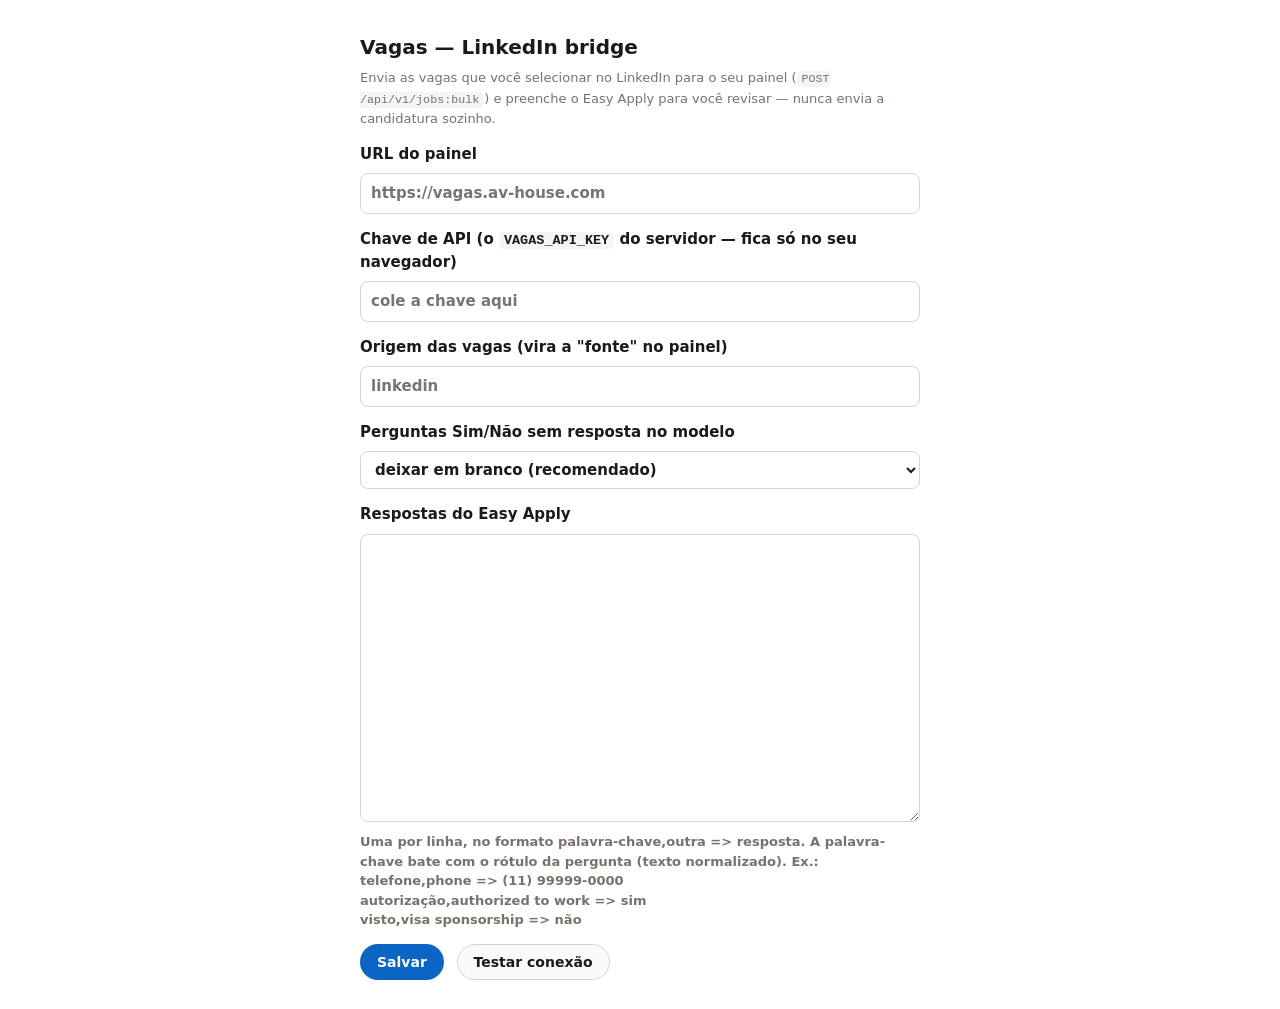
==== extension/options.html @ 252010e9 "feat(extension): LinkedIn bridge — enviar vagas selecionadas pro painel + autofill do Easy Apply" ====
<!doctype html>
<html lang="pt-BR">
<head>
  <meta charset="utf-8">
  <title>Vagas — LinkedIn bridge · Opções</title>
  <style>
    :root { color-scheme: light dark; }
    body {
      font: 15px/1.5 system-ui, -apple-system, sans-serif;
      max-width: 560px;
      margin: 32px auto;
      padding: 0 16px;
      color: #1c1917;
    }
    @media (prefers-color-scheme: dark) {
      body { color: #e7e5e4; }
    }
    h1 { font-size: 20px; margin: 0 0 6px; }
    .hint { color: #78716c; font-size: 13px; margin: 4px 0 12px; }
    @media (prefers-color-scheme: dark) { .hint { color: #a8a29e; } }
    label { display: block; margin: 14px 0; font-weight: 600; }
    label > span { display: block; margin-bottom: 4px; }
    input[type="text"], input[type="url"], input[type="password"], select, textarea {
      width: 100%; box-sizing: border-box;
      padding: 8px 10px; margin-top: 4px;
      font: inherit; border: 1px solid #d6d3d1; border-radius: 8px;
      background: #fff; color: #1c1917;
    }
    @media (prefers-color-scheme: dark) {
      input, select, textarea { background: #292524; color: #e7e5e4; border-color: #57534e; }
    }
    code { background: #f5f5f4; padding: 1px 5px; border-radius: 5px; font-size: .9em; }
    @media (prefers-color-scheme: dark) { code { background: #292524; } }
    button {
      font: 600 14px system-ui, sans-serif;
      padding: 9px 16px; margin-right: 8px;
      border: 1px solid #d6d3d1; border-radius: 999px;
      background: #fafaf9; color: #1c1917; cursor: pointer;
    }
    .primary { background: #0a66c2; border-color: transparent; color: #fff; }
    #status { margin-left: 8px; font-size: 13px; }
  </style>
</head>
<body>
  <h1>Vagas — LinkedIn bridge</h1>
  <p class="hint">
    Envia as vagas que você selecionar no LinkedIn para o seu painel
    (<code>POST /api/v1/jobs:bulk</code>) e preenche o Easy Apply para você
    revisar — nunca envia a candidatura sozinho.
  </p>

  <form id="form">
    <label>
      <span>URL do painel</span>
      <input type="url" id="apiUrl" placeholder="https://vagas.av-house.com" spellcheck="false" required>
    </label>

    <label>
      <span>Chave de API (o <code>VAGAS_API_KEY</code> do servidor — fica só no seu navegador)</span>
      <input type="password" id="apiKey" placeholder="cole a chave aqui" spellcheck="false">
    </label>

    <label>
      <span>Origem das vagas (vira a "fonte" no painel)</span>
      <input type="text" id="source" placeholder="linkedin" spellcheck="false">
    </label>

    <label>
      <span>Perguntas Sim/Não sem resposta no modelo</span>
      <select id="defaultRadio">
        <option value="none">deixar em branco (recomendado)</option>
        <option value="yes">responder “Sim”</option>
        <option value="no">responder “Não”</option>
      </select>
    </label>

    <label>
      <span>Respostas do Easy Apply</span>
      <textarea id="template" rows="12" spellcheck="false"></textarea>
      <span class="hint">
        Uma por linha, no formato <b>palavra-chave,outra => resposta</b>.
        A palavra-chave bate com o rótulo da pergunta (texto normalizado). Ex.:
        <br>telefone,phone => (11) 99999-0000
        <br>autorização,authorized to work => sim
        <br>visto,visa sponsorship => não
      </span>
    </label>

    <div>
      <button type="submit" class="primary">Salvar</button>
      <button type="button" id="test">Testar conexão</button>
      <span id="status" role="status" aria-live="polite"></span>
    </div>
  </form>

  <script src="options.js"></script>
</body>
</html>
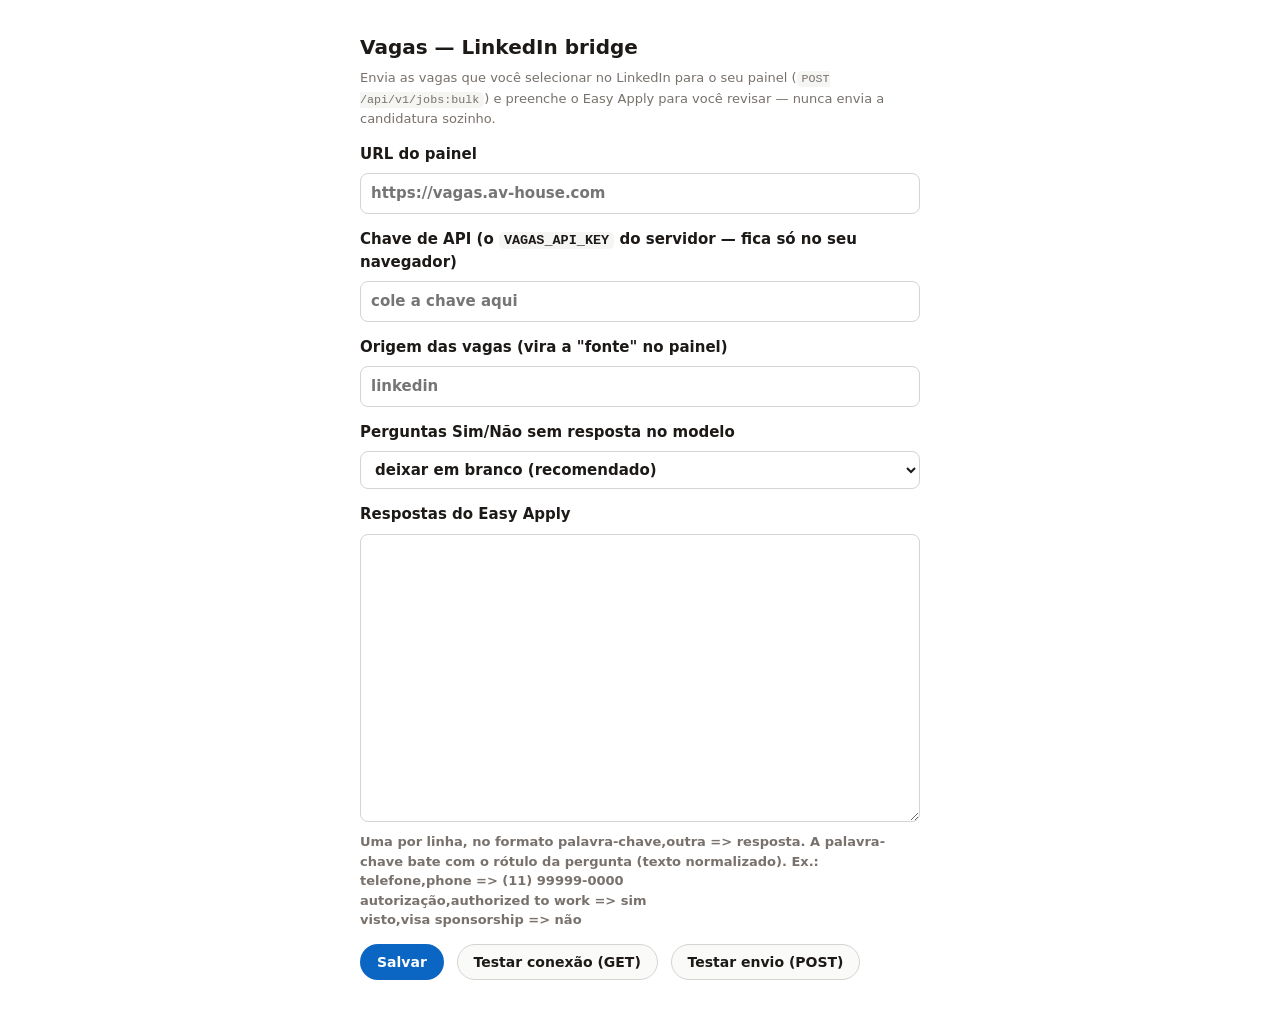
==== commit a193bae4: "fix(extension): diagnostico de POST — 'Testar envio' nas opções e erro com detalhe no toast" ====
--- a/extension/options.html
+++ b/extension/options.html
@@ -88,7 +88,8 @@
 
     <div>
       <button type="submit" class="primary">Salvar</button>
-      <button type="button" id="test">Testar conexão</button>
+      <button type="button" id="test">Testar conexão (GET)</button>
+      <button type="button" id="testSend">Testar envio (POST)</button>
       <span id="status" role="status" aria-live="polite"></span>
     </div>
   </form>
